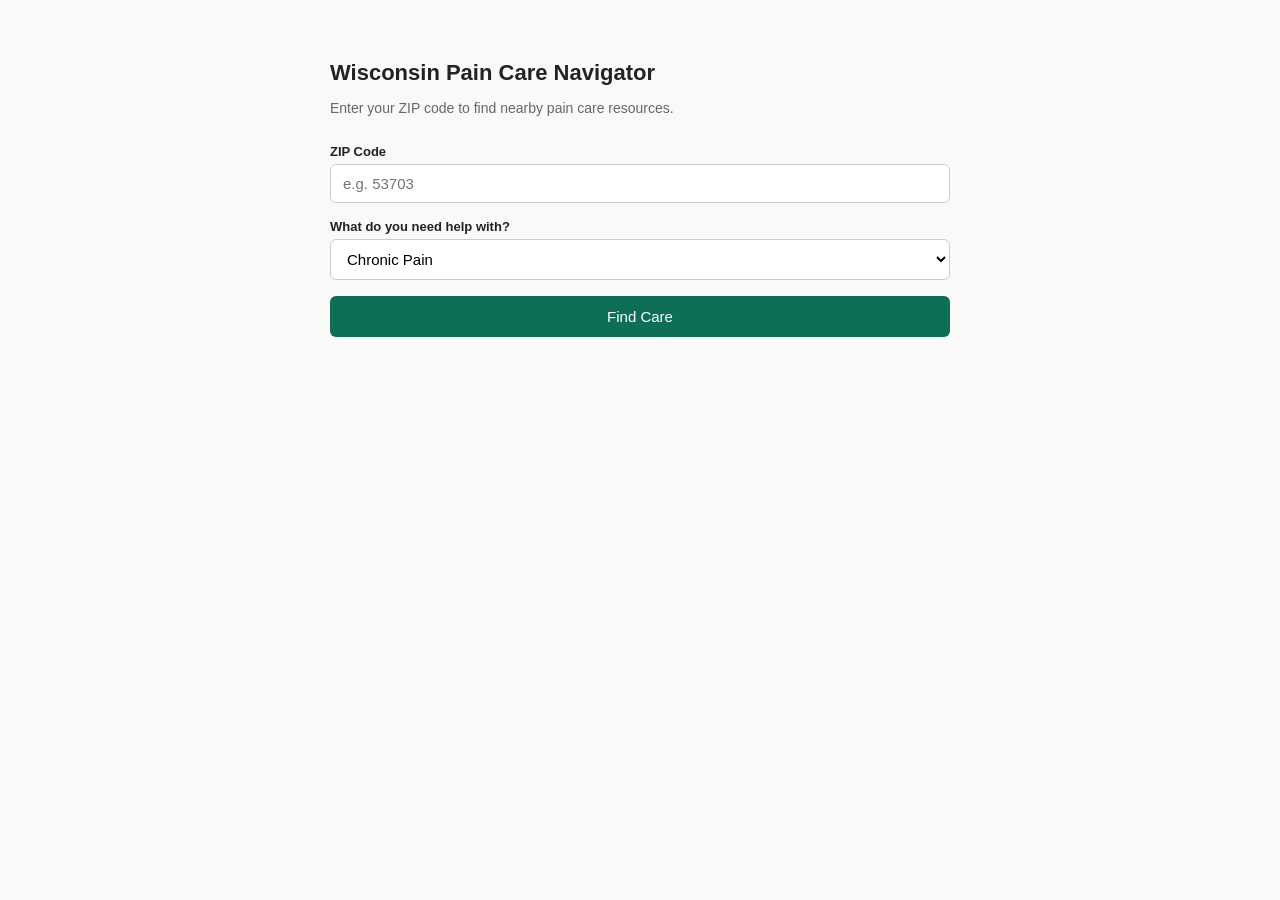
==== navigator.html @ a92dfacf "Initial working prototype with sample data instead of API" ====
<!DOCTYPE html>
<html lang="en">
<head>
  <meta charset="UTF-8">
  <title>Wisconsin Pain Care Navigator</title>
  <style>
    body {
      font-family: sans-serif;
      max-width: 620px;
      margin: 60px auto;
      padding: 0 20px;
      color: #222;
      background: #f9f9f7;
    }

    h1 { font-size: 22px; margin-bottom: 6px; }
    .subtitle { color: #666; font-size: 14px; margin-bottom: 28px; }

    label { display: block; font-size: 13px; font-weight: bold; margin-bottom: 5px; }

    input, select {
      width: 100%;
      padding: 10px 12px;
      font-size: 15px;
      border: 1px solid #ccc;
      border-radius: 6px;
      margin-bottom: 16px;
      background: white;
      box-sizing: border-box;
    }

    button {
      width: 100%;
      padding: 12px;
      background: #0F6E56;
      color: white;
      font-size: 15px;
      border: none;
      border-radius: 6px;
      cursor: pointer;
    }
    button:hover { background: #1D9E75; }

    #error { color: red; font-size: 14px; margin-top: 12px; }

    .card {
      background: white;
      border: 1px solid #ddd;
      border-radius: 8px;
      padding: 18px;
      margin-top: 14px;
    }
    .card h3 { margin: 0 0 4px; font-size: 16px; }
    .card .meta { font-size: 13px; color: #555; margin-bottom: 8px; }
    .card .desc { font-size: 13px; color: #444; margin-bottom: 10px; line-height: 1.5; }

    .tag {
      display: inline-block;
      font-size: 12px;
      padding: 3px 9px;
      border-radius: 20px;
      margin-right: 5px;
      margin-bottom: 4px;
    }
    .tag-green  { background: #E1F5EE; color: #0F6E56; }
    .tag-blue   { background: #E6F1FB; color: #185FA5; }
    .tag-orange { background: #FAEEDA; color: #854F0B; }

    .reason {
      font-size: 12px;
      color: #555;
      background: #f3f3f0;
      border-left: 3px solid #1D9E75;
      padding: 7px 10px;
      border-radius: 4px;
      margin-top: 10px;
    }

    .results-title {
      font-size: 14px;
      color: #888;
      margin-top: 28px;
      margin-bottom: 4px;
    }

    .note {
      font-size: 12px;
      color: #aaa;
      margin-top: 30px;
      padding-top: 16px;
      border-top: 1px solid #eee;
    }
  </style>
</head>
<body>

  <h1>Wisconsin Pain Care Navigator</h1>
  <p class="subtitle">Enter your ZIP code to find nearby pain care resources.</p>

  <label for="zip">ZIP Code</label>
  <input type="text" id="zip" placeholder="e.g. 53703" maxlength="5" />

  <label for="concern">What do you need help with?</label>
  <select id="concern">
    <option value="pain">Chronic Pain</option>
    <option value="sleep">Sleep / Insomnia</option>
    <option value="mental">Mental Health</option>
    <option value="pt">Physical Therapy</option>
  </select>

  <button onclick="findCare()">Find Care</button>

  <div id="error"></div>
  <div id="results"></div>

  <script>

    // ─────────────────────────────────────────────
    // SAMPLE DATA
    // Realistic Wisconsin resources.
    // Replace this with a real 211 API call later.
    // ─────────────────────────────────────────────
    const SAMPLE_RESOURCES = [
      {
        name: "Access Community Health Centers",
        address: "1001 N Marquette St, Madison, WI 53704",
        phone: "(608) 443-5480",
        concerns: ["pain", "mental", "pt", "sleep"],
        insurance: ["medicaid", "medicare", "uninsured", "any"],
        tags: ["Primary Care", "Sliding Fee Scale", "FQHC"],
        tagColors: ["green", "orange", "green"],
        desc: "Federally Qualified Health Center offering primary care, behavioral health, and chronic disease management. Accepts ForwardHealth and uninsured patients on a sliding fee scale.",
        reasons: {
          pain:   "Offers chronic pain management and medication review.",
          mental: "Behavioral health services available on-site.",
          pt:     "Can refer to physical therapy and rehabilitation.",
          sleep:  "Can assess sleep issues and refer to specialists."
        }
      },
      {
        name: "UW Health Pain Management Clinic",
        address: "600 Highland Ave, Madison, WI 53792",
        phone: "(608) 263-9550",
        concerns: ["pain"],
        insurance: ["medicaid", "medicare", "any"],
        tags: ["Pain Specialist", "Multidisciplinary", "Referral Needed"],
        tagColors: ["green", "green", "blue"],
        desc: "Comprehensive pain management clinic offering multidisciplinary evaluation, interventional procedures, and non-opioid therapies including CBT and physical rehabilitation.",
        reasons: {
          pain: "Specializes in chronic pain — offers injections, CBT, and rehab under one roof."
        }
      },
      {
        name: "Journey Mental Health Center",
        address: "116 N Hamilton St, Madison, WI 53703",
        phone: "(608) 280-2700",
        concerns: ["mental", "pain"],
        insurance: ["medicaid", "medicare", "uninsured", "any"],
        tags: ["Mental Health", "Trauma-Informed", "Sliding Fee"],
        tagColors: ["blue", "blue", "orange"],
        desc: "Community mental health center providing therapy, crisis support, and psychiatric services. Trauma-informed care available. ForwardHealth accepted.",
        reasons: {
          mental: "Trauma-informed therapists experienced with pain-related distress and medical invalidation.",
          pain:   "Psychological support for chronic pain patients, including CBT-based approaches."
        }
      },
      {
        name: "Dean Medical Group — Sleep Center",
        address: "1821 S Stoughton Rd, Madison, WI 53716",
        phone: "(608) 395-4900",
        concerns: ["sleep"],
        insurance: ["medicaid", "medicare", "any"],
        tags: ["Sleep Clinic", "CBT-I", "Diagnostic Testing"],
        tagColors: ["blue", "blue", "green"],
        desc: "Accredited sleep center offering CBT for Insomnia (CBT-I), sleep studies, and treatment for sleep disorders. Especially relevant for chronic pain patients with sleep disruption.",
        reasons: {
          sleep: "Offers CBT-I — the gold standard non-drug treatment for insomnia common in chronic pain."
        }
      },
      {
        name: "Meriter Physical Therapy",
        address: "202 S Park St, Madison, WI 53715",
        phone: "(608) 417-5000",
        concerns: ["pt", "pain"],
        insurance: ["medicaid", "medicare", "any"],
        tags: ["Physical Therapy", "Chronic Pain", "Rehab"],
        tagColors: ["green", "green", "green"],
        desc: "Outpatient physical therapy clinic specializing in musculoskeletal pain, post-surgical rehab, and chronic pain movement programs. Most insurances accepted.",
        reasons: {
          pt:   "Outpatient PT with chronic pain specialization.",
          pain: "Movement-based, non-pharmaceutical therapy for long-term pain reduction."
        }
      },
      {
        name: "Dane County Human Services",
        address: "2121 Lien Rd, Madison, WI 53704",
        phone: "(608) 261-9933",
        concerns: ["pain", "mental", "sleep", "pt"],
        insurance: ["uninsured", "medicaid", "any"],
        tags: ["Transportation Help", "Case Management", "SDOH Support"],
        tagColors: ["orange", "orange", "orange"],
        desc: "Connects residents to county transportation services, food assistance, and social support. Helps uninsured and Medicaid patients navigate barriers to accessing care.",
        reasons: {
          pain:   "Can arrange rides to pain care appointments and connect to community resources.",
          mental: "Social support and case management for mental health navigation.",
          sleep:  "Can help with transportation barriers to sleep clinic appointments.",
          pt:     "Transportation coordination to physical therapy sessions."
        }
      }
    ];


    // ─────────────────────────────────────────────
    // MAIN FUNCTION — runs when user clicks button
    // ─────────────────────────────────────────────
    function findCare() {
      const zip     = document.getElementById("zip").value.trim();
      const concern = document.getElementById("concern").value;

      // Clear old results
      document.getElementById("error").textContent = "";
      document.getElementById("results").innerHTML = "";

      // Validate ZIP
      if (zip.length !== 5 || isNaN(zip)) {
        document.getElementById("error").textContent = "Please enter a valid 5-digit ZIP code.";
        return;
      }

      // Filter by concern only
      const matches = SAMPLE_RESOURCES.filter(function(r) {
        return r.concerns.includes(concern);
      });

      showResults(matches, zip, concern);
    }


    // ─────────────────────────────────────────────
    // SHOW RESULTS
    // ─────────────────────────────────────────────
    function showResults(resources, zip, concern) {
      const container = document.getElementById("results");

      if (resources.length === 0) {
        container.innerHTML = "<p style='margin-top:20px;color:#666'>No matches found. Try changing your filters.</p>";
        return;
      }

      container.innerHTML = "<p class='results-title'>" + resources.length + " resources found near " + zip + "</p>";

      resources.forEach(function(r) {

        // Build tag HTML
        const tagHTML = r.tags.map(function(tag, i) {
          const color = r.tagColors[i] || "green";
          return "<span class='tag tag-" + color + "'>" + tag + "</span>";
        }).join("");

        // Build the card
        const card = document.createElement("div");
        card.className = "card";
        card.innerHTML =
          "<h3>" + r.name + "</h3>" +
          "<div class='meta'>" + r.address + " &nbsp;·&nbsp; " + r.phone + "</div>" +
          "<div class='desc'>" + r.desc + "</div>" +
          tagHTML +
          "<div class='reason'>Why this result: " + r.reasons[concern] + "</div>";

        container.appendChild(card);
      });


    }

  </script>

</body>
</html>
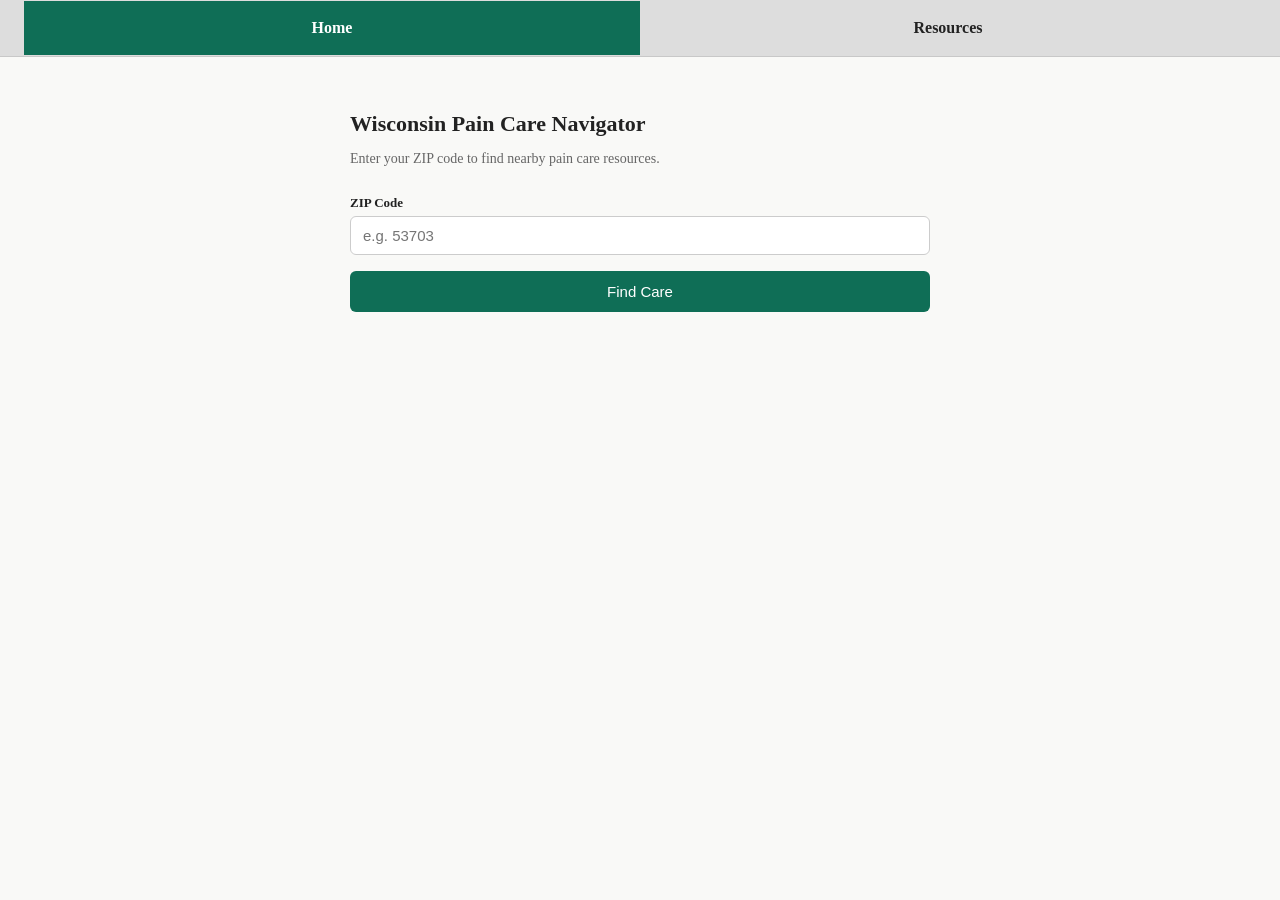
==== commit 2c72cd52: "Updated the Home page and added the resources page and a seperate CSS file for styling" ====
--- a/navigator.html
+++ b/navigator.html
@@ -2,23 +2,16 @@
 <html lang="en">
 <head>
   <meta charset="UTF-8">
+  <meta name="viewport" content="width=device-width, initial-scale=1.0">
   <title>Wisconsin Pain Care Navigator</title>
+  <link rel="stylesheet" href="styles.css">
   <style>
-    body {
-      font-family: sans-serif;
-      max-width: 620px;
-      margin: 60px auto;
-      padding: 0 20px;
-      color: #222;
-      background: #f9f9f7;
-    }
-
     h1 { font-size: 22px; margin-bottom: 6px; }
     .subtitle { color: #666; font-size: 14px; margin-bottom: 28px; }
 
     label { display: block; font-size: 13px; font-weight: bold; margin-bottom: 5px; }
 
-    input, select {
+    input {
       width: 100%;
       padding: 10px 12px;
       font-size: 15px;
@@ -54,28 +47,6 @@
     .card .meta { font-size: 13px; color: #555; margin-bottom: 8px; }
     .card .desc { font-size: 13px; color: #444; margin-bottom: 10px; line-height: 1.5; }
 
-    .tag {
-      display: inline-block;
-      font-size: 12px;
-      padding: 3px 9px;
-      border-radius: 20px;
-      margin-right: 5px;
-      margin-bottom: 4px;
-    }
-    .tag-green  { background: #E1F5EE; color: #0F6E56; }
-    .tag-blue   { background: #E6F1FB; color: #185FA5; }
-    .tag-orange { background: #FAEEDA; color: #854F0B; }
-
-    .reason {
-      font-size: 12px;
-      color: #555;
-      background: #f3f3f0;
-      border-left: 3px solid #1D9E75;
-      padding: 7px 10px;
-      border-radius: 4px;
-      margin-top: 10px;
-    }
-
     .results-title {
       font-size: 14px;
       color: #888;
@@ -93,187 +64,105 @@
   </style>
 </head>
 <body>
+  <nav class="site-nav">
+    <ul>
+      <li><a class="active" href="navigator.html">Home</a></li>
+      <li><a href="resources.html">Resources</a></li>
+    </ul>
+  </nav>
 
-  <h1>Wisconsin Pain Care Navigator</h1>
-  <p class="subtitle">Enter your ZIP code to find nearby pain care resources.</p>
+  <main class="page-shell">
+    <h1>Wisconsin Pain Care Navigator</h1>
+    <p class="subtitle">Enter your ZIP code to find nearby pain care resources.</p>
 
-  <label for="zip">ZIP Code</label>
-  <input type="text" id="zip" placeholder="e.g. 53703" maxlength="5" />
+    <label for="zip">ZIP Code</label>
+    <input type="text" id="zip" placeholder="e.g. 53703" maxlength="5">
 
-  <label for="concern">What do you need help with?</label>
-  <select id="concern">
-    <option value="pain">Chronic Pain</option>
-    <option value="sleep">Sleep / Insomnia</option>
-    <option value="mental">Mental Health</option>
-    <option value="pt">Physical Therapy</option>
-  </select>
+    <button onclick="findCare()">Find Care</button>
 
-  <button onclick="findCare()">Find Care</button>
-
-  <div id="error"></div>
-  <div id="results"></div>
+    <div id="error"></div>
+    <div id="results"></div>
+  </main>
 
   <script>
+    const SAMPLE_RESOURCES = [
 
-    // ─────────────────────────────────────────────
-    // SAMPLE DATA
-    // Realistic Wisconsin resources.
-    // Replace this with a real 211 API call later.
-    // ─────────────────────────────────────────────
-    const SAMPLE_RESOURCES = [
-      {
-        name: "Access Community Health Centers",
-        address: "1001 N Marquette St, Madison, WI 53704",
-        phone: "(608) 443-5480",
-        concerns: ["pain", "mental", "pt", "sleep"],
-        insurance: ["medicaid", "medicare", "uninsured", "any"],
-        tags: ["Primary Care", "Sliding Fee Scale", "FQHC"],
-        tagColors: ["green", "orange", "green"],
-        desc: "Federally Qualified Health Center offering primary care, behavioral health, and chronic disease management. Accepts ForwardHealth and uninsured patients on a sliding fee scale.",
-        reasons: {
-          pain:   "Offers chronic pain management and medication review.",
-          mental: "Behavioral health services available on-site.",
-          pt:     "Can refer to physical therapy and rehabilitation.",
-          sleep:  "Can assess sleep issues and refer to specialists."
-        }
-      },
       {
         name: "UW Health Pain Management Clinic",
         address: "600 Highland Ave, Madison, WI 53792",
         phone: "(608) 263-9550",
-        concerns: ["pain"],
-        insurance: ["medicaid", "medicare", "any"],
-        tags: ["Pain Specialist", "Multidisciplinary", "Referral Needed"],
-        tagColors: ["green", "green", "blue"],
-        desc: "Comprehensive pain management clinic offering multidisciplinary evaluation, interventional procedures, and non-opioid therapies including CBT and physical rehabilitation.",
-        reasons: {
-          pain: "Specializes in chronic pain — offers injections, CBT, and rehab under one roof."
-        }
+        description: "Comprehensive pain management clinic offering multidisciplinary evaluation, procedures, and non-opioid therapies."
       },
       {
         name: "Journey Mental Health Center",
         address: "116 N Hamilton St, Madison, WI 53703",
         phone: "(608) 280-2700",
-        concerns: ["mental", "pain"],
-        insurance: ["medicaid", "medicare", "uninsured", "any"],
-        tags: ["Mental Health", "Trauma-Informed", "Sliding Fee"],
-        tagColors: ["blue", "blue", "orange"],
-        desc: "Community mental health center providing therapy, crisis support, and psychiatric services. Trauma-informed care available. ForwardHealth accepted.",
-        reasons: {
-          mental: "Trauma-informed therapists experienced with pain-related distress and medical invalidation.",
-          pain:   "Psychological support for chronic pain patients, including CBT-based approaches."
-        }
+        description: "Community mental health center providing therapy, crisis support, and psychiatric services."
       },
       {
-        name: "Dean Medical Group — Sleep Center",
+        name: "National Chronic Pain Support Group",
         address: "1821 S Stoughton Rd, Madison, WI 53716",
-        phone: "(608) 395-4900",
-        concerns: ["sleep"],
-        insurance: ["medicaid", "medicare", "any"],
-        tags: ["Sleep Clinic", "CBT-I", "Diagnostic Testing"],
-        tagColors: ["blue", "blue", "green"],
-        desc: "Accredited sleep center offering CBT for Insomnia (CBT-I), sleep studies, and treatment for sleep disorders. Especially relevant for chronic pain patients with sleep disruption.",
-        reasons: {
-          sleep: "Offers CBT-I — the gold standard non-drug treatment for insomnia common in chronic pain."
-        }
+        phone: "(800) 910-0664",
+        description: "Support group for individuals dealing with chronic pain."
+      },
+      {
+        name: "Epilepsy & Seizures 24/7 Helpline",
+        address: "1302 Mendota Street, Madison, WI 53714",
+        phone: "(800) 332-1000",
+        description: "Helpline for individuals with epilepsy and seizures, offering support and resources."
       },
       {
         name: "Meriter Physical Therapy",
         address: "202 S Park St, Madison, WI 53715",
         phone: "(608) 417-5000",
-        concerns: ["pt", "pain"],
-        insurance: ["medicaid", "medicare", "any"],
-        tags: ["Physical Therapy", "Chronic Pain", "Rehab"],
-        tagColors: ["green", "green", "green"],
-        desc: "Outpatient physical therapy clinic specializing in musculoskeletal pain, post-surgical rehab, and chronic pain movement programs. Most insurances accepted.",
-        reasons: {
-          pt:   "Outpatient PT with chronic pain specialization.",
-          pain: "Movement-based, non-pharmaceutical therapy for long-term pain reduction."
-        }
+        description: "Outpatient physical therapy clinic specializing in musculoskeletal pain and chronic pain movement programs."
       },
       {
-        name: "Dane County Human Services",
-        address: "2121 Lien Rd, Madison, WI 53704",
-        phone: "(608) 261-9933",
-        concerns: ["pain", "mental", "sleep", "pt"],
-        insurance: ["uninsured", "medicaid", "any"],
-        tags: ["Transportation Help", "Case Management", "SDOH Support"],
-        tagColors: ["orange", "orange", "orange"],
-        desc: "Connects residents to county transportation services, food assistance, and social support. Helps uninsured and Medicaid patients navigate barriers to accessing care.",
-        reasons: {
-          pain:   "Can arrange rides to pain care appointments and connect to community resources.",
-          mental: "Social support and case management for mental health navigation.",
-          sleep:  "Can help with transportation barriers to sleep clinic appointments.",
-          pt:     "Transportation coordination to physical therapy sessions."
-        }
+        name: "Pack Health Digital Health Coaching",
+        address: "Online",
+        phone: "(855) 255-2362",
+        description: "Pack Health is a digital health coaching platform for chronic disease management providing free weekly coaching online and over the phone."
       }
     ];
 
+    function findCare() {
+      const zip = document.getElementById("zip").value.trim();
 
-    // ─────────────────────────────────────────────
-    // MAIN FUNCTION — runs when user clicks button
-    // ─────────────────────────────────────────────
-    function findCare() {
-      const zip     = document.getElementById("zip").value.trim();
-      const concern = document.getElementById("concern").value;
-
-      // Clear old results
       document.getElementById("error").textContent = "";
       document.getElementById("results").innerHTML = "";
 
-      // Validate ZIP
       if (zip.length !== 5 || isNaN(zip)) {
         document.getElementById("error").textContent = "Please enter a valid 5-digit ZIP code.";
         return;
       }
 
-      // Filter by concern only
-      const matches = SAMPLE_RESOURCES.filter(function(r) {
-        return r.concerns.includes(concern);
-      });
-
-      showResults(matches, zip, concern);
+      showResults(SAMPLE_RESOURCES, zip);
     }
 
-
-    // ─────────────────────────────────────────────
-    // SHOW RESULTS
-    // ─────────────────────────────────────────────
-    function showResults(resources, zip, concern) {
+    function showResults(resources, zip) {
       const container = document.getElementById("results");
 
       if (resources.length === 0) {
-        container.innerHTML = "<p style='margin-top:20px;color:#666'>No matches found. Try changing your filters.</p>";
+        container.innerHTML = "<p style='margin-top:20px;color:#666'>No matches found.</p>";
         return;
       }
 
       container.innerHTML = "<p class='results-title'>" + resources.length + " resources found near " + zip + "</p>";
 
-      resources.forEach(function(r) {
-
-        // Build tag HTML
-        const tagHTML = r.tags.map(function(tag, i) {
-          const color = r.tagColors[i] || "green";
-          return "<span class='tag tag-" + color + "'>" + tag + "</span>";
-        }).join("");
-
-        // Build the card
+      resources.forEach(function(resource) {
         const card = document.createElement("div");
         card.className = "card";
         card.innerHTML =
-          "<h3>" + r.name + "</h3>" +
-          "<div class='meta'>" + r.address + " &nbsp;·&nbsp; " + r.phone + "</div>" +
-          "<div class='desc'>" + r.desc + "</div>" +
-          tagHTML +
-          "<div class='reason'>Why this result: " + r.reasons[concern] + "</div>";
+          "<h3>" + resource.name + "</h3>" +
+          "<div class='meta'>" + resource.address + " &middot; " + resource.phone + "</div>" +
+          "<div class='desc'>" + resource.description + "</div>";
 
         container.appendChild(card);
       });
 
-
+      container.innerHTML +=
+        "<p class='note'>Using sample data for now. Once a 211 API key is connected, results will be pulled live based on the exact ZIP code entered.</p>";
     }
-
   </script>
-
 </body>
-</html>+</html>
--- a/styles.css
+++ b/styles.css
@@ -0,0 +1,56 @@
+body {
+  margin: 0;
+  font-family: 'Times New Roman', Times, serif;
+  color: #222;
+  background: #f9f9f7;
+}
+
+.site-nav {
+  position: fixed;
+  top: 0;
+  left: 0;
+  width: 100%;
+  background: #ddd;
+  border-bottom: 1px solid #c8c8c8;
+  z-index: 1000;
+}
+
+.site-nav ul {
+  list-style: none;
+  margin: 0;
+  padding: 0 24px;
+  min-height: 56px;
+  display: flex;
+  align-items: center;
+  justify-content: space-evenly;
+}
+
+.site-nav li {
+  flex: 1;
+  text-align: center;
+}
+
+.site-nav a {
+  display: block;
+  padding: 18px 12px;
+  color: #222;
+  text-decoration: none;
+  font-weight: 600;
+}
+
+.site-nav a:hover,
+.site-nav a:focus {
+  background: #cfcfcf;
+}
+
+.site-nav a.active {
+  background: #0f6e56;
+  color: #fff;
+}
+
+.page-shell {
+  max-width: 620px;
+  margin: 0 auto;
+  padding: 96px 20px 40px;
+  box-sizing: border-box;
+}
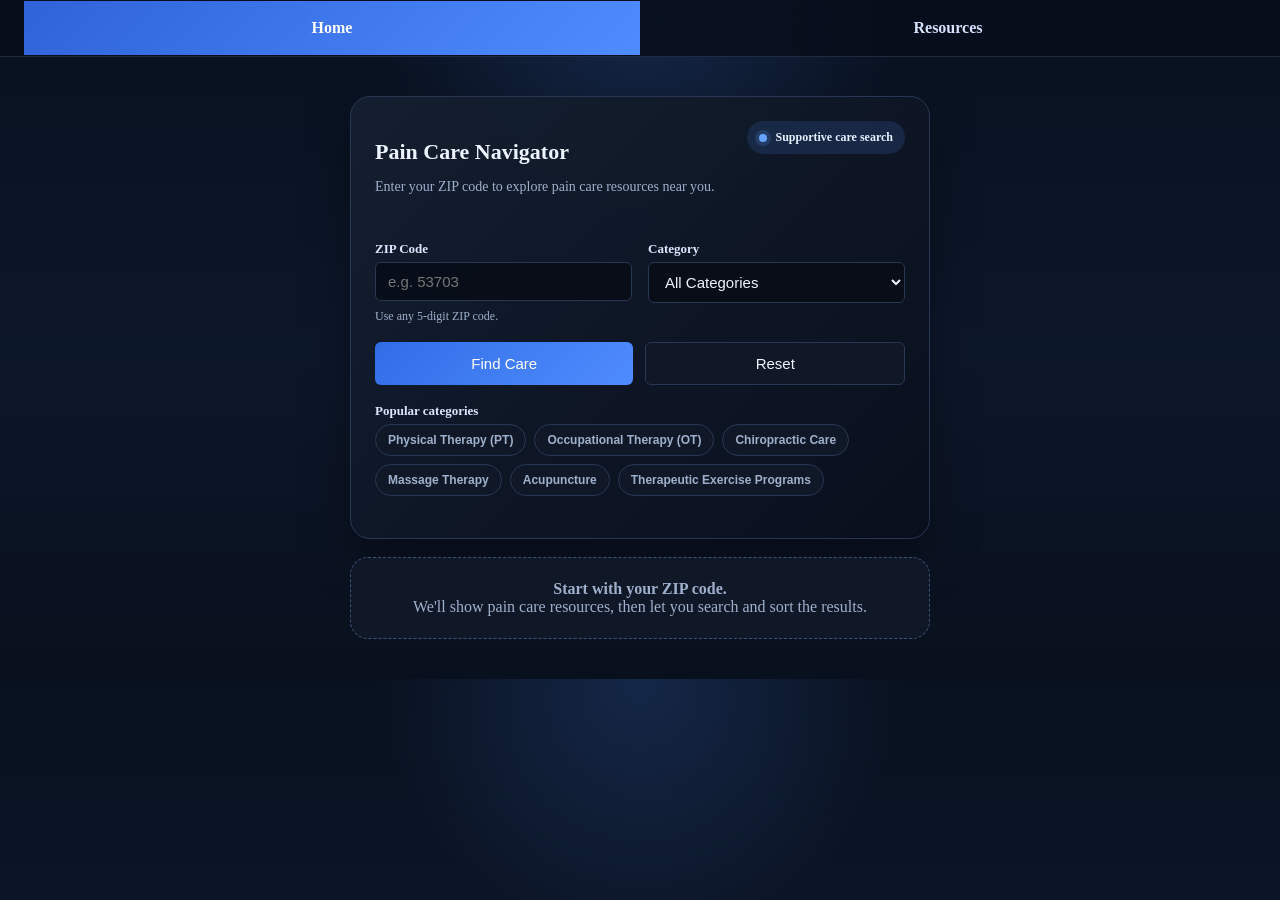
==== commit 9d1cc378: "Implemented the NPPES API" ====
--- a/navigator.html
+++ b/navigator.html
@@ -3,63 +3,355 @@
 <head>
   <meta charset="UTF-8">
   <meta name="viewport" content="width=device-width, initial-scale=1.0">
-  <title>Wisconsin Pain Care Navigator</title>
+  <title>Pain Care Navigator</title>
   <link rel="stylesheet" href="styles.css">
   <style>
-    h1 { font-size: 22px; margin-bottom: 6px; }
-    .subtitle { color: #666; font-size: 14px; margin-bottom: 28px; }
-
-    label { display: block; font-size: 13px; font-weight: bold; margin-bottom: 5px; }
+    :root {
+      color-scheme: dark;
+      --surface: #101827;
+      --surface-muted: #162133;
+      --border: #283752;
+      --border-strong: #385075;
+      --text: #eef4ff;
+      --muted: #9fb0cc;
+      --brand: #4f8cff;
+      --brand-strong: #e6f0ff;
+      --brand-soft: rgba(79, 140, 255, 0.14);
+      --shadow: 0 22px 48px rgba(0, 0, 0, 0.34);
+    }
+
+    h1 { font-size: 22px; margin-bottom: 6px; color: var(--text); }
+    .subtitle { color: var(--muted); font-size: 14px; margin-bottom: 28px; }
+
+    .hero {
+      background:
+        linear-gradient(135deg, rgba(20, 31, 48, 0.98) 0%, rgba(9, 15, 28, 0.98) 100%);
+      border: 1px solid var(--border);
+      border-radius: 20px;
+      padding: 24px;
+      box-shadow: var(--shadow);
+    }
+
+    .hero-top {
+      display: flex;
+      justify-content: space-between;
+      gap: 16px;
+      align-items: start;
+      margin-bottom: 18px;
+    }
+
+    .hero-copy {
+      flex: 1;
+    }
+
+    .status-pill {
+      display: inline-flex;
+      align-items: center;
+      gap: 8px;
+      padding: 9px 12px;
+      border-radius: 999px;
+      background: var(--brand-soft);
+      color: var(--brand-strong);
+      font-size: 12px;
+      font-weight: 700;
+      white-space: nowrap;
+    }
+
+    .status-dot {
+      width: 8px;
+      height: 8px;
+      border-radius: 50%;
+      background: #67a2ff;
+      box-shadow: 0 0 0 4px rgba(103, 162, 255, 0.16);
+    }
+
+    .field-row {
+      display: grid;
+      grid-template-columns: 1fr 1fr;
+      gap: 16px;
+    }
+
+    label { display: block; font-size: 13px; font-weight: bold; margin-bottom: 5px; color: #dce7ff; }
 
     input {
       width: 100%;
       padding: 10px 12px;
       font-size: 15px;
-      border: 1px solid #ccc;
+      border: 1px solid var(--border);
       border-radius: 6px;
       margin-bottom: 16px;
-      background: white;
+      background: rgba(8, 13, 24, 0.94);
+      color: var(--text);
       box-sizing: border-box;
+    }
+
+    select {
+      width: 100%;
+      padding: 10px 12px;
+      font-size: 15px;
+      border: 1px solid var(--border);
+      border-radius: 6px;
+      margin-bottom: 16px;
+      background: rgba(8, 13, 24, 0.94);
+      color: var(--text);
+      box-sizing: border-box;
+    }
+
+    input:focus,
+    select:focus {
+      outline: none;
+      border-color: var(--brand);
+      box-shadow: 0 0 0 4px rgba(79, 140, 255, 0.18);
+    }
+
+    .input-hint {
+      margin-top: -8px;
+      margin-bottom: 14px;
+      font-size: 12px;
+      color: var(--muted);
+    }
+
+    .actions {
+      display: flex;
+      gap: 12px;
+      margin-top: 4px;
     }
 
     button {
       width: 100%;
       padding: 12px;
-      background: #0F6E56;
+      background: linear-gradient(135deg, #326de6 0%, #4f8cff 100%);
       color: white;
       font-size: 15px;
       border: none;
       border-radius: 6px;
       cursor: pointer;
-    }
-    button:hover { background: #1D9E75; }
-
-    #error { color: red; font-size: 14px; margin-top: 12px; }
+      transition: transform 0.15s ease, background 0.2s ease, box-shadow 0.2s ease;
+    }
+    button:hover { background: linear-gradient(135deg, #3d7cff 0%, #66a0ff 100%); }
+    button:hover,
+    button:focus {
+      transform: translateY(-1px);
+      box-shadow: 0 12px 24px rgba(79, 140, 255, 0.28);
+    }
+
+    .secondary-btn {
+      background: var(--surface);
+      color: var(--text);
+      border: 1px solid var(--border);
+    }
+
+    .secondary-btn:hover,
+    .secondary-btn:focus {
+      background: var(--surface-muted);
+    }
+
+    #error { color: #ff8c8c; font-size: 14px; margin-top: 12px; }
+    #error:empty { display: none; }
+
+    .toolbar,
+    .search-history {
+      margin-top: 18px;
+    }
+
+    .toolbar-top,
+    .toolbar-bottom {
+      display: flex;
+      gap: 12px;
+      flex-wrap: wrap;
+      align-items: center;
+      justify-content: space-between;
+    }
+
+    .toolbar-bottom {
+      margin-top: 10px;
+    }
+
+    .toolbar-search {
+      flex: 1;
+      min-width: 230px;
+      margin-bottom: 0;
+    }
+
+    .toolbar-select {
+      width: auto;
+      min-width: 180px;
+      margin-bottom: 0;
+    }
+
+    .chip-group {
+      display: flex;
+      flex-wrap: wrap;
+      gap: 8px;
+    }
+
+    .chip {
+      width: auto;
+      border: 1px solid var(--border);
+      background: var(--surface);
+      color: var(--muted);
+      border-radius: 999px;
+      padding: 8px 12px;
+      font-size: 12px;
+      font-weight: 600;
+      cursor: pointer;
+      transition: all 0.2s ease;
+    }
+
+    .chip:hover,
+    .chip:focus,
+    .chip.active {
+      border-color: var(--brand);
+      background: var(--brand-soft);
+      color: var(--brand-strong);
+    }
+
+    .loading-state,
+    .empty-state {
+      margin-top: 18px;
+      background: var(--surface);
+      border: 1px dashed var(--border-strong);
+      border-radius: 18px;
+      padding: 22px;
+      color: var(--muted);
+      text-align: center;
+    }
 
     .card {
-      background: white;
-      border: 1px solid #ddd;
-      border-radius: 8px;
+      background: linear-gradient(180deg, rgba(17, 26, 42, 0.98) 0%, rgba(12, 19, 31, 0.98) 100%);
+      border: 1px solid var(--border);
+      border-radius: 18px;
       padding: 18px;
       margin-top: 14px;
+      box-shadow: 0 14px 28px rgba(0, 0, 0, 0.24);
+    }
+    .card-head {
+      display: flex;
+      justify-content: space-between;
+      gap: 12px;
+      align-items: start;
     }
     .card h3 { margin: 0 0 4px; font-size: 16px; }
-    .card .meta { font-size: 13px; color: #555; margin-bottom: 8px; }
-    .card .desc { font-size: 13px; color: #444; margin-bottom: 10px; line-height: 1.5; }
+    .card .meta { font-size: 13px; color: var(--muted); margin-bottom: 8px; }
+    .card .categories {
+      font-size: 12px;
+      color: #8cb7ff;
+      font-weight: bold;
+      margin-bottom: 8px;
+    }
+    .card .desc { font-size: 13px; color: #d8e3f7; margin-bottom: 10px; line-height: 1.5; }
+
+    .card-actions {
+      display: flex;
+      gap: 10px;
+      flex-wrap: wrap;
+      margin-top: 12px;
+    }
+
+    .card-link {
+      width: auto;
+      display: inline-flex;
+      align-items: center;
+      justify-content: center;
+      min-width: 108px;
+      padding: 10px 12px;
+      border-radius: 10px;
+      text-decoration: none;
+      font-size: 13px;
+      font-weight: 700;
+      border: 1px solid var(--border);
+      color: var(--text);
+      background: var(--surface-muted);
+    }
+
+    .card-link.primary {
+      background: var(--brand);
+      border-color: var(--brand);
+      color: white;
+    }
+
+    .card-link:hover,
+    .card-link:focus {
+      filter: brightness(0.98);
+    }
+
+    .badge {
+      flex-shrink: 0;
+      background: var(--brand-soft);
+      color: var(--brand-strong);
+      border-radius: 999px;
+      padding: 7px 10px;
+      font-size: 11px;
+      font-weight: 700;
+    }
 
     .results-title {
       font-size: 14px;
-      color: #888;
+      color: #c0d1ec;
       margin-top: 28px;
       margin-bottom: 4px;
+      font-weight: 700;
     }
 
     .note {
       font-size: 12px;
-      color: #aaa;
+      color: #8fa5c7;
       margin-top: 30px;
       padding-top: 16px;
-      border-top: 1px solid #eee;
+      border-top: 1px solid rgba(143, 165, 199, 0.18);
+    }
+
+    .toast {
+      position: fixed;
+      right: 20px;
+      bottom: 20px;
+      max-width: 280px;
+      padding: 12px 14px;
+      border-radius: 12px;
+      background: #e7efff;
+      color: #10203d;
+      font-size: 13px;
+      box-shadow: 0 16px 30px rgba(0, 0, 0, 0.2);
+      opacity: 0;
+      transform: translateY(12px);
+      pointer-events: none;
+      transition: opacity 0.2s ease, transform 0.2s ease;
+    }
+
+    .toast.visible {
+      opacity: 1;
+      transform: translateY(0);
+    }
+
+    @media (max-width: 640px) {
+      .hero-top,
+      .field-row,
+      .actions,
+      .toolbar-top,
+      .toolbar-bottom,
+      .card-head {
+        display: block;
+      }
+
+      .status-pill,
+      .actions button,
+      .toolbar-select,
+      .toolbar-search {
+        width: 100%;
+      }
+
+      .status-pill {
+        margin-top: 14px;
+      }
+
+      .secondary-btn {
+        margin-top: 10px;
+      }
+
+      .badge {
+        display: inline-flex;
+        margin-top: 12px;
+      }
     }
   </style>
 </head>
@@ -72,97 +364,50 @@
   </nav>
 
   <main class="page-shell">
-    <h1>Wisconsin Pain Care Navigator</h1>
-    <p class="subtitle">Enter your ZIP code to find nearby pain care resources.</p>
-
-    <label for="zip">ZIP Code</label>
-    <input type="text" id="zip" placeholder="e.g. 53703" maxlength="5">
-
-    <button onclick="findCare()">Find Care</button>
-
-    <div id="error"></div>
-    <div id="results"></div>
+    <section class="hero">
+      <div class="hero-top">
+        <div class="hero-copy">
+          <h1>Pain Care Navigator</h1>
+          <p class="subtitle">Enter your ZIP code to explore pain care resources near you.</p>
+        </div>
+        <div class="status-pill">
+          <span class="status-dot"></span>
+          Supportive care search
+        </div>
+      </div>
+
+      <div class="field-row">
+        <div>
+          <label for="zip">ZIP Code</label>
+          <input type="text" id="zip" inputmode="numeric" autocomplete="postal-code" placeholder="e.g. 53703" maxlength="5">
+          <div class="input-hint" id="zipHint">Use any 5-digit ZIP code.</div>
+        </div>
+
+        <div>
+          <label for="category">Category</label>
+          <select id="category">
+            <option value="All Categories">All Categories</option>
+          </select>
+        </div>
+      </div>
+
+      <div class="actions">
+        <button id="findCareBtn" type="button">Find Care</button>
+        <button id="resetFiltersBtn" class="secondary-btn" type="button">Reset</button>
+      </div>
+
+      <div id="quickCategories" class="search-history"></div>
+      <div id="recentSearches" class="search-history"></div>
+      <div id="error" aria-live="polite"></div>
+    </section>
+
+    <div id="results" aria-live="polite"></div>
   </main>
 
-  <script>
-    const SAMPLE_RESOURCES = [
-
-      {
-        name: "UW Health Pain Management Clinic",
-        address: "600 Highland Ave, Madison, WI 53792",
-        phone: "(608) 263-9550",
-        description: "Comprehensive pain management clinic offering multidisciplinary evaluation, procedures, and non-opioid therapies."
-      },
-      {
-        name: "Journey Mental Health Center",
-        address: "116 N Hamilton St, Madison, WI 53703",
-        phone: "(608) 280-2700",
-        description: "Community mental health center providing therapy, crisis support, and psychiatric services."
-      },
-      {
-        name: "National Chronic Pain Support Group",
-        address: "1821 S Stoughton Rd, Madison, WI 53716",
-        phone: "(800) 910-0664",
-        description: "Support group for individuals dealing with chronic pain."
-      },
-      {
-        name: "Epilepsy & Seizures 24/7 Helpline",
-        address: "1302 Mendota Street, Madison, WI 53714",
-        phone: "(800) 332-1000",
-        description: "Helpline for individuals with epilepsy and seizures, offering support and resources."
-      },
-      {
-        name: "Meriter Physical Therapy",
-        address: "202 S Park St, Madison, WI 53715",
-        phone: "(608) 417-5000",
-        description: "Outpatient physical therapy clinic specializing in musculoskeletal pain and chronic pain movement programs."
-      },
-      {
-        name: "Pack Health Digital Health Coaching",
-        address: "Online",
-        phone: "(855) 255-2362",
-        description: "Pack Health is a digital health coaching platform for chronic disease management providing free weekly coaching online and over the phone."
-      }
-    ];
-
-    function findCare() {
-      const zip = document.getElementById("zip").value.trim();
-
-      document.getElementById("error").textContent = "";
-      document.getElementById("results").innerHTML = "";
-
-      if (zip.length !== 5 || isNaN(zip)) {
-        document.getElementById("error").textContent = "Please enter a valid 5-digit ZIP code.";
-        return;
-      }
-
-      showResults(SAMPLE_RESOURCES, zip);
-    }
-
-    function showResults(resources, zip) {
-      const container = document.getElementById("results");
-
-      if (resources.length === 0) {
-        container.innerHTML = "<p style='margin-top:20px;color:#666'>No matches found.</p>";
-        return;
-      }
-
-      container.innerHTML = "<p class='results-title'>" + resources.length + " resources found near " + zip + "</p>";
-
-      resources.forEach(function(resource) {
-        const card = document.createElement("div");
-        card.className = "card";
-        card.innerHTML =
-          "<h3>" + resource.name + "</h3>" +
-          "<div class='meta'>" + resource.address + " &middot; " + resource.phone + "</div>" +
-          "<div class='desc'>" + resource.description + "</div>";
-
-        container.appendChild(card);
-      });
-
-      container.innerHTML +=
-        "<p class='note'>Using sample data for now. Once a 211 API key is connected, results will be pulled live based on the exact ZIP code entered.</p>";
-    }
-  </script>
+  <div id="toast" class="toast" role="status" aria-live="polite"></div>
+
+  <script src="navigator.js"></script>
 </body>
 </html>
+
+
--- a/styles.css
+++ b/styles.css
@@ -1,8 +1,10 @@
 body {
   margin: 0;
   font-family: 'Times New Roman', Times, serif;
-  color: #222;
-  background: #f9f9f7;
+  color: #e8f0ff;
+  background:
+    radial-gradient(circle at top, rgba(61, 111, 201, 0.24), transparent 28%),
+    linear-gradient(180deg, #08111f 0%, #0d172a 52%, #09101d 100%);
 }
 
 .site-nav {
@@ -10,8 +12,9 @@
   top: 0;
   left: 0;
   width: 100%;
-  background: #ddd;
-  border-bottom: 1px solid #c8c8c8;
+  background: rgba(8, 14, 27, 0.84);
+  border-bottom: 1px solid rgba(127, 156, 214, 0.2);
+  backdrop-filter: blur(16px);
   z-index: 1000;
 }
 
@@ -33,18 +36,20 @@
 .site-nav a {
   display: block;
   padding: 18px 12px;
-  color: #222;
+  color: #d5e2ff;
   text-decoration: none;
   font-weight: 600;
+  transition: background 0.2s ease, color 0.2s ease;
 }
 
 .site-nav a:hover,
 .site-nav a:focus {
-  background: #cfcfcf;
+  background: rgba(255, 255, 255, 0.06);
+  color: #ffffff;
 }
 
 .site-nav a.active {
-  background: #0f6e56;
+  background: linear-gradient(135deg, #2f63d9 0%, #4f8cff 100%);
   color: #fff;
 }
 
